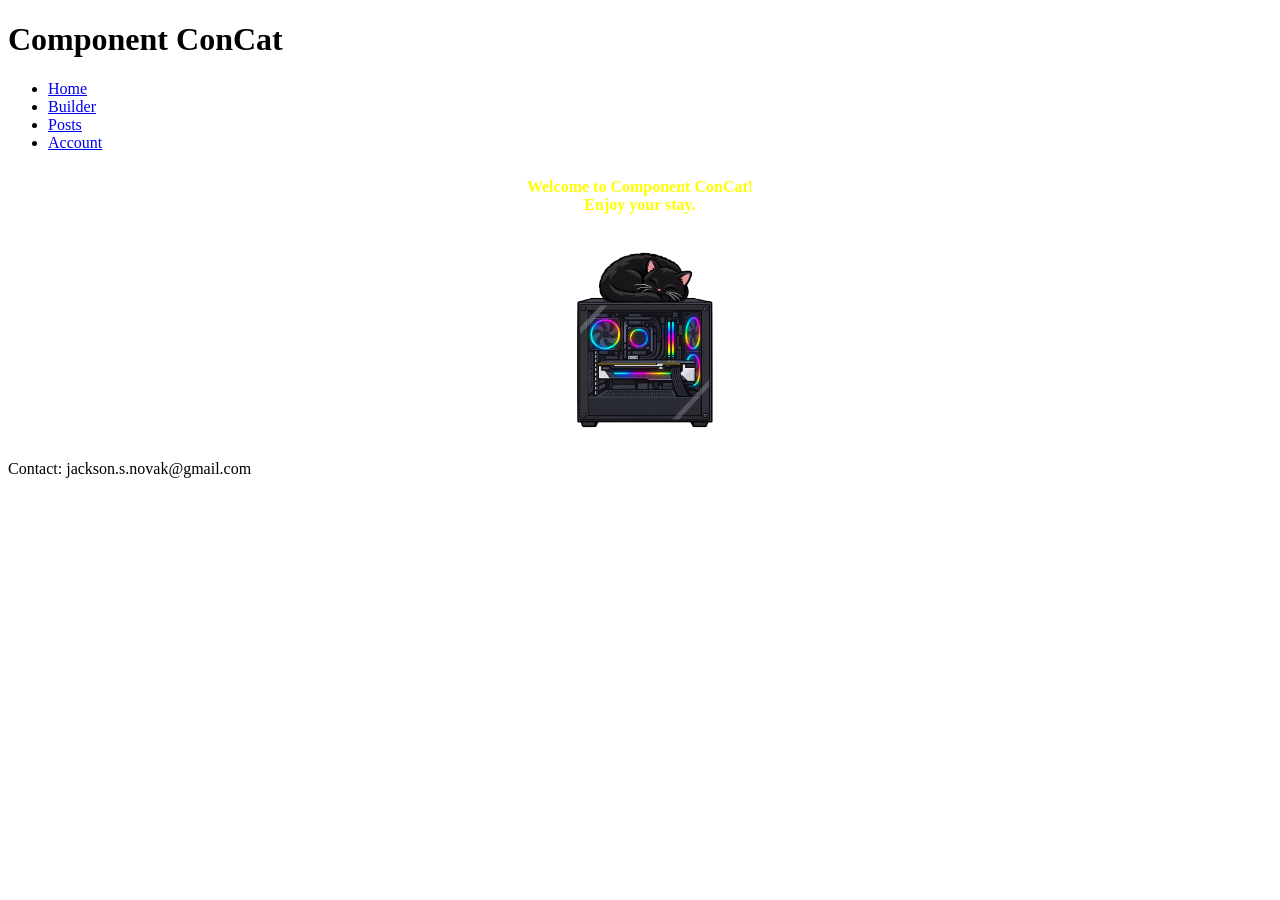
==== index.html @ 255eebbf "adding new style sheet and html files" ====
<!DOCTYPE html>
<html lang="en">
<head>
    <meta charset="UTF-8">
    <meta name="viewport" content="width=device-width, initial-scale=1.0">
    <title>Component ConCat</title>
    <link rel="stylesheet" href="univ_style.css">
    <style>

        #intro {

            font-weight: bold;
            color: yellow;
            text-align: center;
        }
        #intro p {
            padding: 10px;
        }




    </style>
</head>
<body>
    <header>
        <h1>
            Component ConCat
        </h1>
    </header>
    <nav>
        <ul>
            <li><a href="index.html">Home</a></li>
            <li><a href="builder.html">Builder</a></li>
            <li><a href="posts.html">Posts</a></li>
            <li><a href="account.html">Account</a></li>
        </ul>
    </nav>

    <main>
        <section id="intro">
            <p>
                Welcome to Component ConCat! <br> Enjoy your stay.
            </p>
            <img src="logo.png" height="200px">
        </section>
        <section></section>

    </main>
    <footer>
        <p>Contact: jackson.s.novak@gmail.com</p>
    </footer>

</body>
</html>
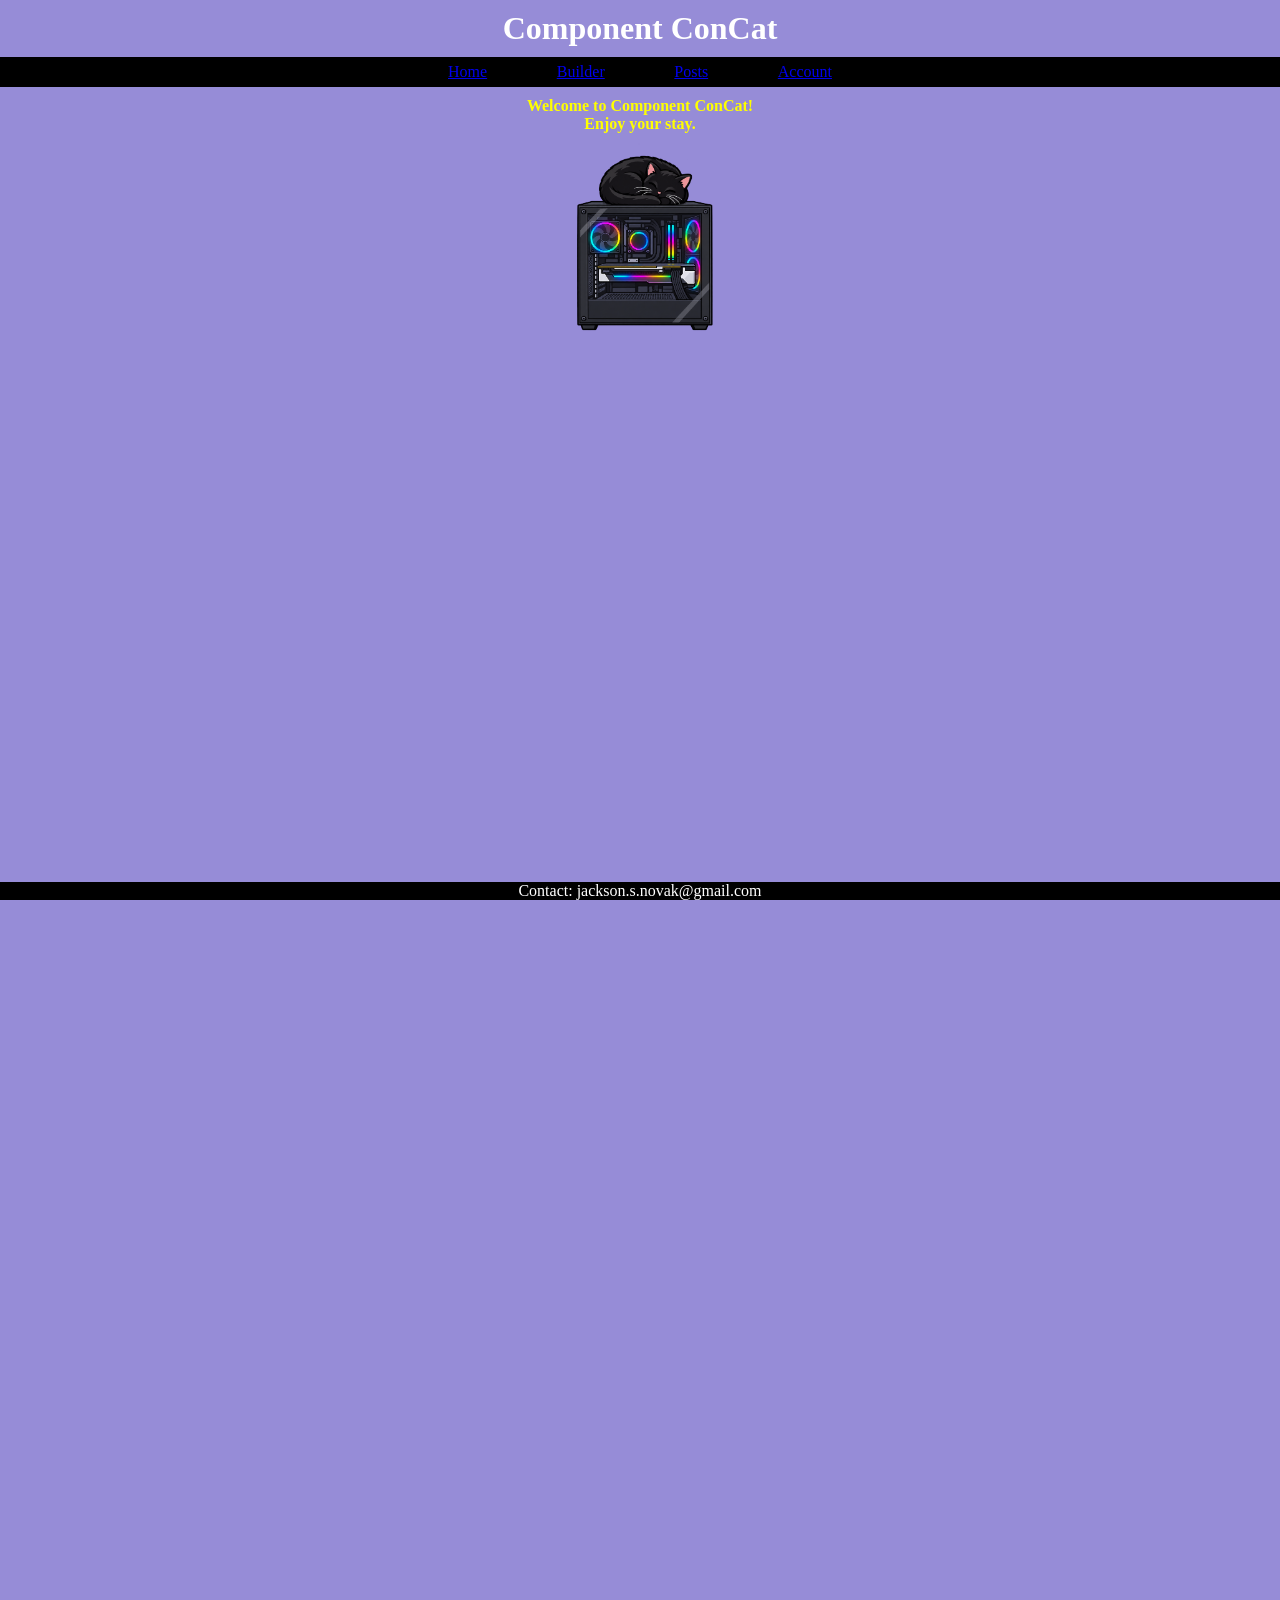
==== commit 8fa439d4: "css folder change" ====
--- a/index.html
+++ b/index.html
@@ -4,11 +4,10 @@
     <meta charset="UTF-8">
     <meta name="viewport" content="width=device-width, initial-scale=1.0">
     <title>Component ConCat</title>
-    <link rel="stylesheet" href="univ_style.css">
+    <link rel="stylesheet" href="css/univ_style.css">
     <style>
 
         #intro {
-
             font-weight: bold;
             color: yellow;
             text-align: center;
--- a/css/univ_style.css
+++ b/css/univ_style.css
@@ -0,0 +1,49 @@
+* {
+    margin: 0;
+    padding: 0;
+}
+body {
+    display: flex;
+    background-color: rgb(150, 140, 215);
+    color: white;
+    align-items: center;
+    flex-direction: column;
+    height: 200vh;
+}
+header *{
+    display: flex;
+    justify-content: center;
+    flex-wrap: wrap;
+}
+header h1 {
+    padding: 10px;
+}
+nav {
+    display: flex;
+    width: 100%;
+    border-top: solid 1px black;
+    border-bottom: solid 1px black;
+    position: sticky;
+    top: 0;
+    z-index: 10;
+    background-color: rgb(150, 140, 215);
+    justify-content: center;
+    background-color: black;
+}
+nav ul {
+    display: flex;
+    list-style-type: none;
+    justify-content: space-between;
+    width: 30vw;
+    padding: 5px;
+}
+footer {
+    position: absolute;
+    bottom: 0;
+    left: 0;
+    text-align: center;
+    size: 5px;
+    width: 100vw;
+    background-color: black;
+
+}
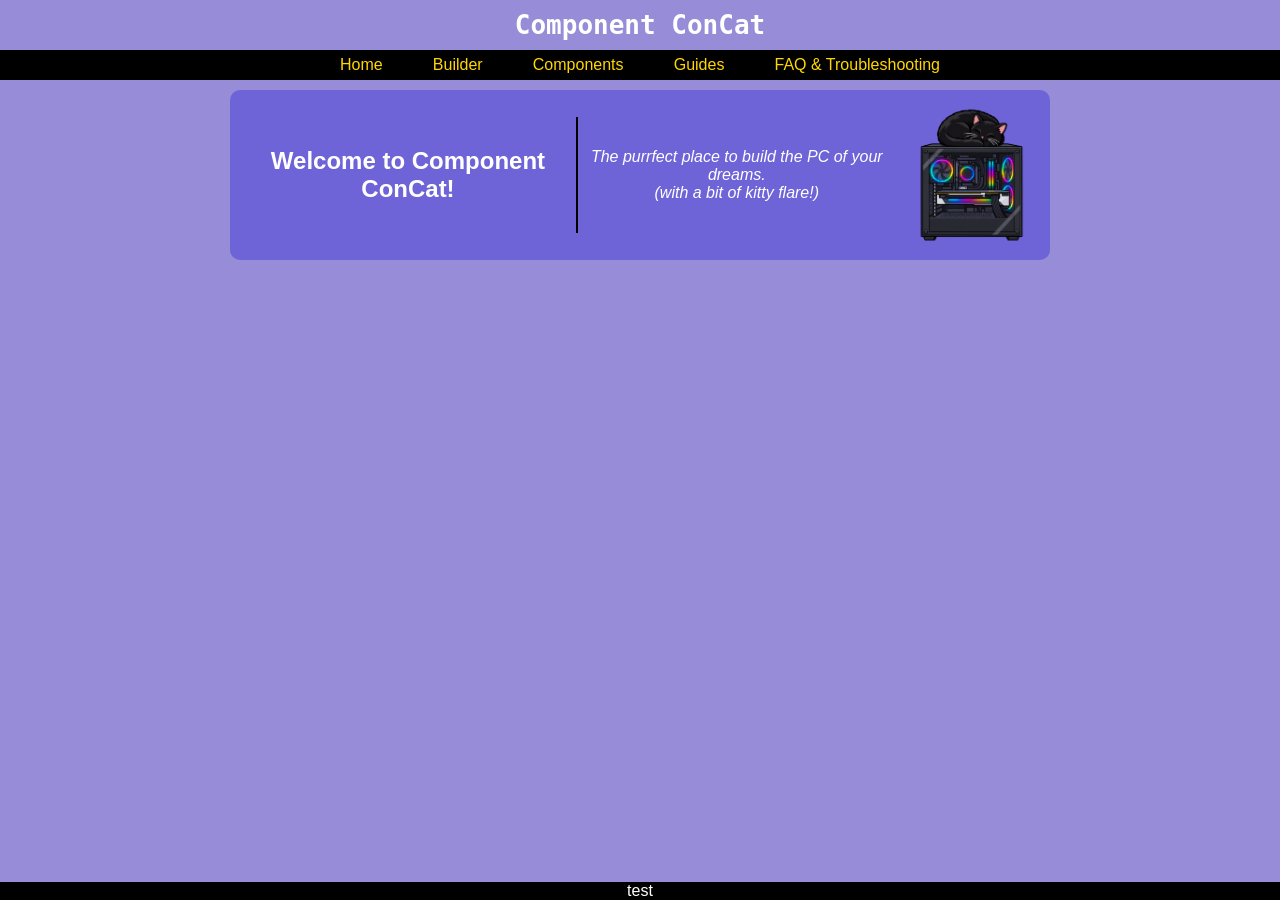
==== commit e1dd69c4: "Stub html and css" ====
--- a/index.html
+++ b/index.html
@@ -5,21 +5,7 @@
     <meta name="viewport" content="width=device-width, initial-scale=1.0">
     <title>Component ConCat</title>
     <link rel="stylesheet" href="css/univ_style.css">
-    <style>
-
-        #intro {
-            font-weight: bold;
-            color: yellow;
-            text-align: center;
-        }
-        #intro p {
-            padding: 10px;
-        }
-
-
-
-
-    </style>
+    <link rel="stylesheet" href="css/index_style.css">
 </head>
 <body>
     <header>
@@ -31,23 +17,24 @@
         <ul>
             <li><a href="index.html">Home</a></li>
             <li><a href="builder.html">Builder</a></li>
-            <li><a href="posts.html">Posts</a></li>
-            <li><a href="account.html">Account</a></li>
+            <li><a href="components.html">Components</a></li>
+            <li><a href="guides.html">Guides</a></li>
+            <li><a href="faq_&_troubleshooting.html">FAQ & Troubleshooting</a></li>
         </ul>
     </nav>
 
     <main>
         <section id="intro">
-            <p>
-                Welcome to Component ConCat! <br> Enjoy your stay.
-            </p>
-            <img src="logo.png" height="200px">
+            <h2>Welcome to Component ConCat!</h2>
+            <p>The purrfect place to build the PC of your dreams. <br>(with a bit of kitty flare!)</p>
+            <img src="logo.png" height="150px">
         </section>
         <section></section>
 
     </main>
+
     <footer>
-        <p>Contact: jackson.s.novak@gmail.com</p>
+        <p>test</p>
     </footer>
 
 </body>
--- a/css/univ_style.css
+++ b/css/univ_style.css
@@ -8,12 +8,13 @@
     color: white;
     align-items: center;
     flex-direction: column;
-    height: 200vh;
+    font-family: 'Trebuchet MS', 'Lucida Sans Unicode', 'Lucida Grande', 'Lucida Sans', Arial, sans-serif;
 }
-header *{
+header h1{
     display: flex;
     justify-content: center;
     flex-wrap: wrap;
+    font-family: monospace;
 }
 header h1 {
     padding: 10px;
@@ -34,8 +35,12 @@
     display: flex;
     list-style-type: none;
     justify-content: space-between;
-    width: 30vw;
+    width: 600px;
     padding: 5px;
+}
+nav ul li a{
+    color: gold;
+    text-decoration: none;
 }
 footer {
     position: absolute;
@@ -46,4 +51,4 @@
     width: 100vw;
     background-color: black;
 
-}+}
--- a/css/index_style.css
+++ b/css/index_style.css
@@ -0,0 +1,20 @@
+#intro {
+    display: flex;
+    color: white;
+    text-align: center;
+    justify-content: center;
+    align-items: center;
+    margin-top: 10px;
+    padding: 10px;
+    background-color:  rgb(110, 100, 215);
+    border-radius: 10px;
+    width: 800px;
+}
+#intro p {
+    font-style: italic;
+    padding: 30px 0px;
+}
+#intro h2 {
+    border-right: solid 2px black;
+    padding: 30px 0px;
+}
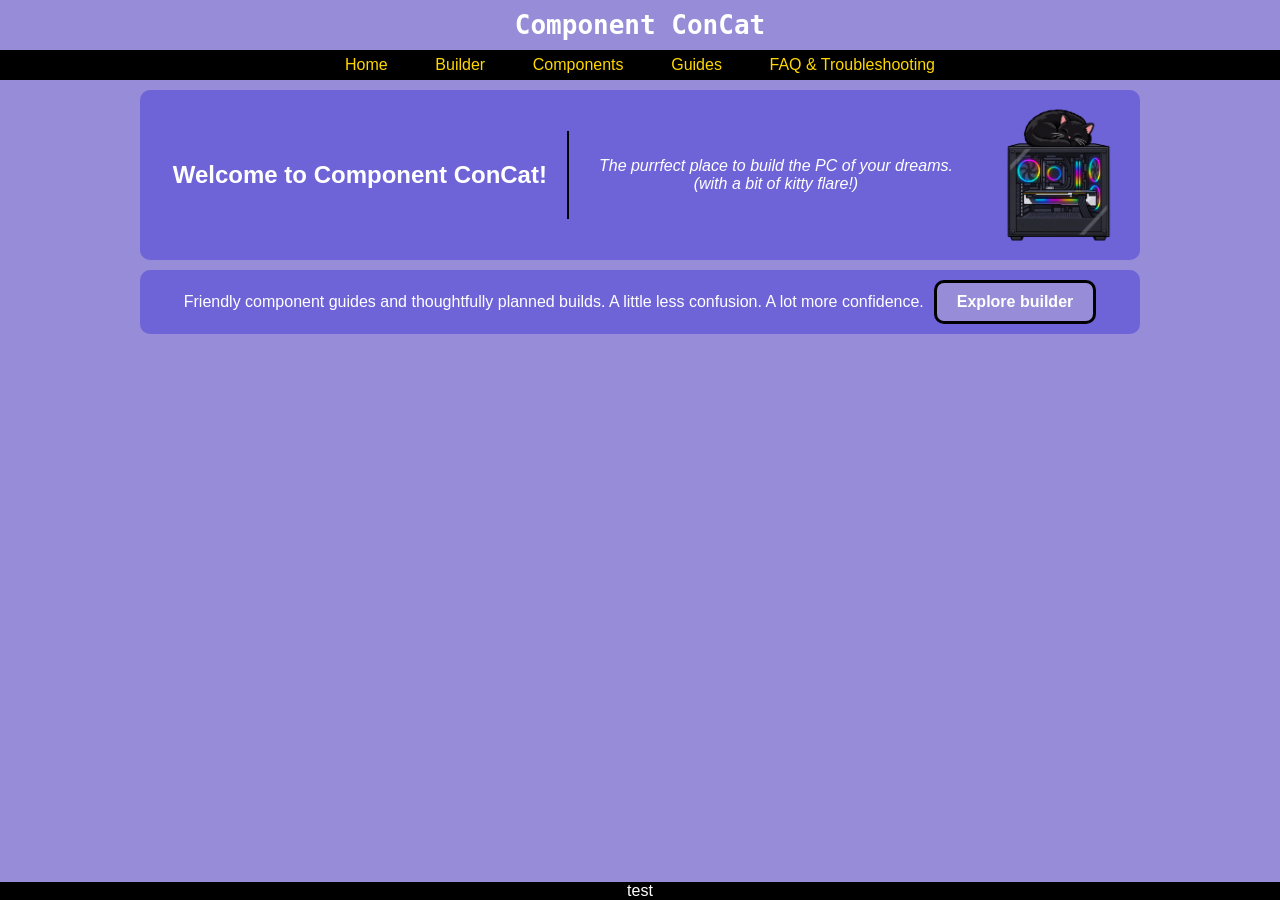
==== commit 2dfc178c: "add media query" ====
--- a/index.html
+++ b/index.html
@@ -29,7 +29,13 @@
             <p>The purrfect place to build the PC of your dreams. <br>(with a bit of kitty flare!)</p>
             <img src="logo.png" height="150px">
         </section>
-        <section></section>
+        <section id="build_expo">
+            <p>
+                Friendly component guides and thoughtfully planned builds. 
+                A little less confusion. A lot more confidence.
+            </p>
+            <a href="builder.html" class="button-link">Explore builder</a>
+        </section>
 
     </main>
 
--- a/css/univ_style.css
+++ b/css/univ_style.css
@@ -1,6 +1,7 @@
 * {
     margin: 0;
     padding: 0;
+    box-sizing: border-box;
 }
 body {
     display: flex;
@@ -9,6 +10,7 @@
     align-items: center;
     flex-direction: column;
     font-family: 'Trebuchet MS', 'Lucida Sans Unicode', 'Lucida Grande', 'Lucida Sans', Arial, sans-serif;
+    min-height: 100vh;
 }
 header h1{
     display: flex;
@@ -37,6 +39,7 @@
     justify-content: space-between;
     width: 600px;
     padding: 5px;
+    flex-wrap: wrap;
 }
 nav ul li a{
     color: gold;
@@ -52,3 +55,17 @@
     background-color: black;
 
 }
+
+/* media query */
+@media (max-width: 768px) {
+
+    nav ul {
+        width: 100%;
+        justify-content: center;
+        gap: 10px 20px;
+    }
+
+    nav ul li a {
+        font-size: 0.9rem;
+    }
+}
--- a/css/index_style.css
+++ b/css/index_style.css
@@ -1,4 +1,4 @@
-#intro {
+section {
     display: flex;
     color: white;
     text-align: center;
@@ -8,13 +8,54 @@
     padding: 10px;
     background-color:  rgb(110, 100, 215);
     border-radius: 10px;
-    width: 800px;
+    width: 100%;
+    gap: 10px;
+}
+main {
+    width: 90%;
+    max-width: 1000px;
 }
 #intro p {
     font-style: italic;
-    padding: 30px 0px;
+    padding: 30px 20px;
 }
 #intro h2 {
     border-right: solid 2px black;
-    padding: 30px 0px;
+    padding: 30px 20px;
 }
+.button-link {
+    display: inline-block;
+    padding: 10px 20px;
+    background-color: rgb(150, 140, 215);
+    color: white;
+    text-decoration: none;
+    border-radius: 10px;
+    font-weight: bold;
+    text-align: center;
+    border: solid 3px black;
+}
+
+.button-link:hover {
+    background-color: rgba(150, 140, 215, 0.5); /* Darkens on hover */
+}
+
+/* Adjust layout for smaller screens */
+@media (max-width: 768px) {
+    #intro {
+        flex-direction: column;
+    }
+    #intro h2 {
+        border-right: none;
+        border-bottom: solid 2px black;
+    }
+    #intro p {
+        padding: 15px;
+    }
+    #intro img {
+        max-width: 100%;
+    }
+    #build_expo {
+        flex-direction: column;
+        gap: 15px;
+    }
+}
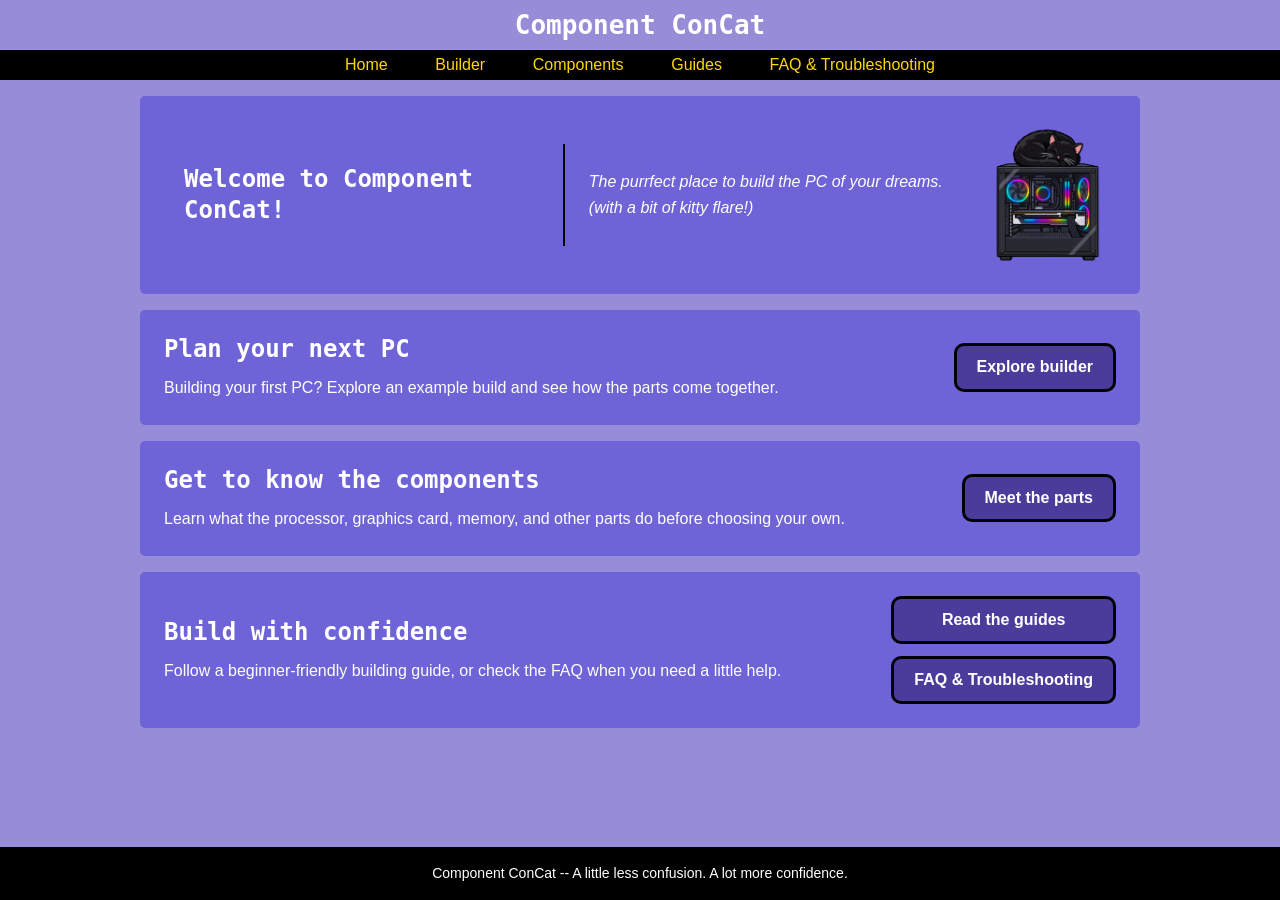
==== commit 7502e3c9: "index.html verison 1" ====
--- a/index.html
+++ b/index.html
@@ -8,6 +8,7 @@
     <link rel="stylesheet" href="css/index_style.css">
 </head>
 <body>
+    <!-- The same header and navigation are used throughout the site. -->
     <header>
         <h1>
             Component ConCat
@@ -24,23 +25,44 @@
     </nav>
 
     <main>
+        <!-- Welcome panel: heading, introduction, and cat illustration. -->
         <section id="intro">
             <h2>Welcome to Component ConCat!</h2>
             <p>The purrfect place to build the PC of your dreams. <br>(with a bit of kitty flare!)</p>
             <img src="logo.png" height="150px">
         </section>
+        <!-- Simple introductions link visitors to the rest of the site. -->
         <section id="build_expo">
-            <p>
-                Friendly component guides and thoughtfully planned builds. 
-                A little less confusion. A lot more confidence.
-            </p>
+            <div>
+                <h2>Plan your next PC</h2>
+                <p>Building your first PC? Explore an example build and see how the parts come together.</p>
+            </div>
             <a href="builder.html" class="button-link">Explore builder</a>
         </section>
 
+        <section id="components_expo">
+            <div>
+                <h2>Get to know the components</h2>
+                <p>Learn what the processor, graphics card, memory, and other parts do before choosing your own.</p>
+            </div>
+            <a href="components.html" class="button-link">Meet the parts</a>
+        </section>
+
+        <section id="guides_expo">
+            <div>
+                <h2>Build with confidence</h2>
+                <p>Follow a beginner-friendly building guide, or check the FAQ when you need a little help.</p>
+            </div>
+            <div class="page-links">
+                <a href="guides.html" class="button-link">Read the guides</a>
+                <a href="faq_&_troubleshooting.html" class="button-link">FAQ & Troubleshooting</a>
+            </div>
+        </section>
+
     </main>
-
+    <!-- The footer follows the page content, including on small screens. -->
     <footer>
-        <p>test</p>
+        <p>Component ConCat -- A little less confusion. A lot more confidence.</p>
     </footer>
 
 </body>
--- a/css/index_style.css
+++ b/css/index_style.css
@@ -1,61 +1,117 @@
-section {
-    display: flex;
-    color: white;
-    text-align: center;
-    justify-content: center;
-    align-items: center;
-    margin-top: 10px;
-    padding: 10px;
-    background-color:  rgb(110, 100, 215);
-    border-radius: 10px;
-    width: 100%;
-    gap: 10px;
-}
+/* Homepage layout. Shared colors, fonts, and navigation are in univ_style.css. */
 main {
     width: 90%;
     max-width: 1000px;
+    margin: 16px auto 24px;
 }
+
+main section {
+    display: flex;
+    color: white;
+    text-align: left;
+    justify-content: space-between;
+    align-items: center;
+    margin-bottom: 16px;
+    padding: 24px;
+    background-color: rgb(110, 100, 215);
+    border-radius: 5px;
+    width: 100%;
+    gap: 24px;
+}
+
+main h2 {
+    margin-bottom: 10px;
+    font-family: monospace;
+    font-size: 1.5rem;
+    line-height: 1.3;
+}
+
+main p {
+    line-height: 1.6;
+}
+
+/* Keep the original welcome panel's divider and image on the right. */
+#intro h2 {
+    flex: 1;
+    margin-bottom: 0;
+    border-right: solid 2px black;
+    padding: 20px;
+}
+
 #intro p {
+    flex: 1;
     font-style: italic;
-    padding: 30px 20px;
 }
-#intro h2 {
-    border-right: solid 2px black;
-    padding: 30px 20px;
+
+#intro img {
+    display: block;
+    width: auto;
+    height: 150px;
+    max-width: 100%;
+    object-fit: contain;
+    flex-shrink: 0;
 }
+
+.page-links {
+    display: flex;
+    flex-direction: column;
+    gap: 12px;
+}
+
 .button-link {
     display: inline-block;
     padding: 10px 20px;
-    background-color: rgb(150, 140, 215);
+    background-color: rgb(75, 60, 155);
     color: white;
     text-decoration: none;
     border-radius: 10px;
     font-weight: bold;
     text-align: center;
     border: solid 3px black;
+    line-height: 1.4;
+    flex-shrink: 0;
 }
 
 .button-link:hover {
-    background-color: rgba(150, 140, 215, 0.5); /* Darkens on hover */
+    background-color: rgb(55, 40, 120);
 }
 
-/* Adjust layout for smaller screens */
+.button-link:focus-visible {
+    outline: 3px solid gold;
+    outline-offset: 4px;
+}
+
+/* Keep the homepage footer in normal flow instead of over the content. */
+footer {
+    position: relative;
+    width: 100%;
+    margin-top: auto;
+    padding: 16px;
+    font-size: 0.875rem;
+    line-height: 1.5;
+}
+
+/* Media query: stack the panels and move the divider on smaller screens. */
 @media (max-width: 768px) {
-    #intro {
+    main section {
         flex-direction: column;
+        gap: 18px;
+        padding: 20px;
     }
+
     #intro h2 {
+        width: 100%;
         border-right: none;
         border-bottom: solid 2px black;
+        padding: 0 0 18px;
     }
-    #intro p {
-        padding: 15px;
+
+    .page-links {
+        width: 100%;
+        align-items: center;
     }
-    #intro img {
+
+    .button-link {
         max-width: 100%;
     }
-    #build_expo {
-        flex-direction: column;
-        gap: 15px;
-    }
-}+}
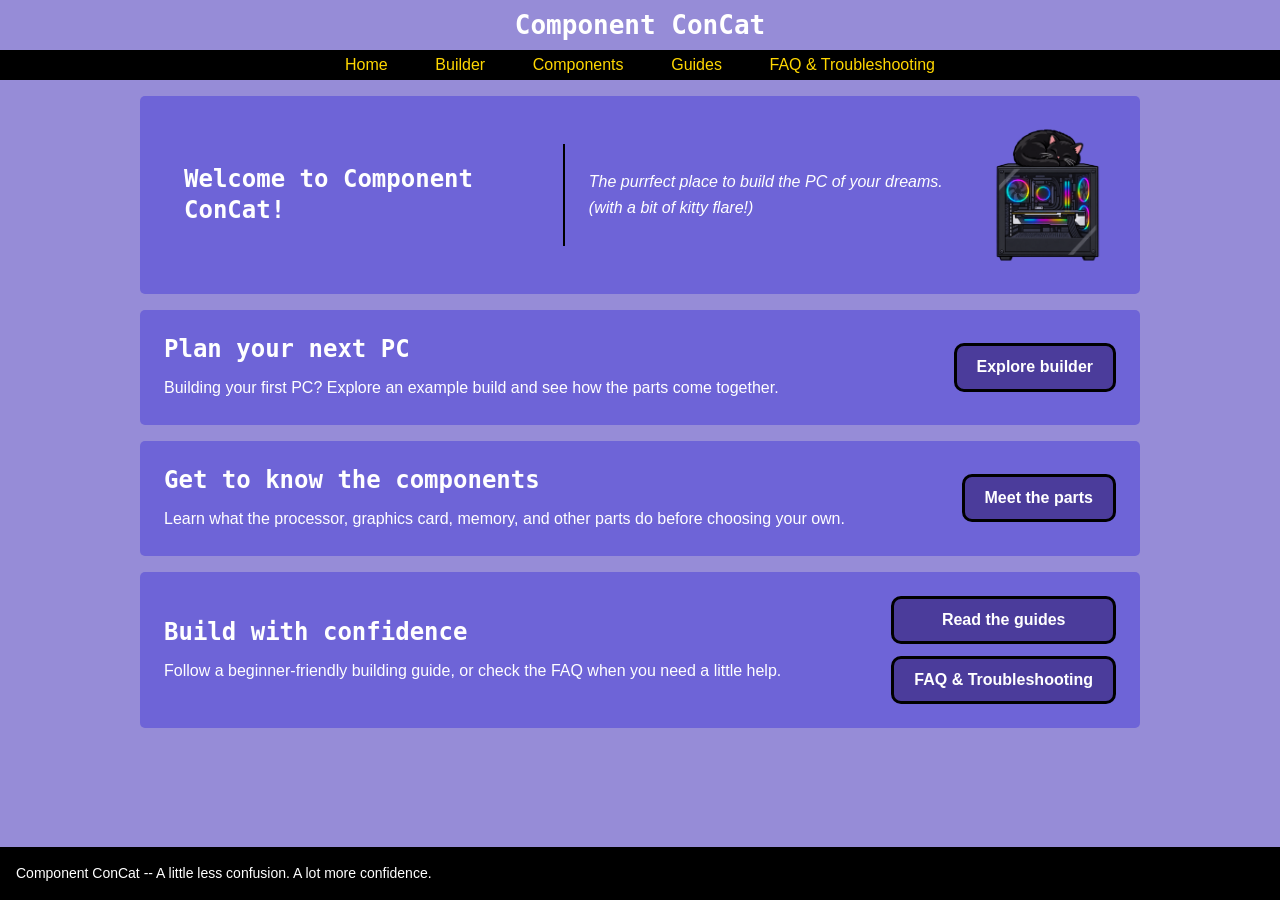
==== commit 86856eb6: "typos and rant" ====
--- a/index.html
+++ b/index.html
@@ -10,9 +10,7 @@
 <body>
     <!-- The same header and navigation are used throughout the site. -->
     <header>
-        <h1>
-            Component ConCat
-        </h1>
+        <h1>Component ConCat</h1>
     </header>
     <nav>
         <ul>
--- a/css/univ_style.css
+++ b/css/univ_style.css
@@ -3,6 +3,7 @@
     padding: 0;
     box-sizing: border-box;
 }
+
 body {
     display: flex;
     background-color: rgb(150, 140, 215);
@@ -12,15 +13,18 @@
     font-family: 'Trebuchet MS', 'Lucida Sans Unicode', 'Lucida Grande', 'Lucida Sans', Arial, sans-serif;
     min-height: 100vh;
 }
+
 header h1{
     display: flex;
     justify-content: center;
     flex-wrap: wrap;
     font-family: monospace;
 }
+
 header h1 {
     padding: 10px;
 }
+
 nav {
     display: flex;
     width: 100%;
@@ -33,6 +37,7 @@
     justify-content: center;
     background-color: black;
 }
+
 nav ul {
     display: flex;
     list-style-type: none;
@@ -41,21 +46,21 @@
     padding: 5px;
     flex-wrap: wrap;
 }
+
 nav ul li a{
     color: gold;
     text-decoration: none;
 }
+    /* Keep the homepage footer in normal flow instead of over the content. */
 footer {
-    position: absolute;
-    bottom: 0;
-    left: 0;
-    text-align: center;
-    size: 5px;
-    width: 100vw;
+    position: relative;
+    width: 100%;
+    margin-top: auto;
+    padding: 16px;
+    font-size: 0.875rem;
+    line-height: 1.5;
     background-color: black;
-
 }
-
 /* media query */
 @media (max-width: 768px) {
 
@@ -68,4 +73,4 @@
     nav ul li a {
         font-size: 0.9rem;
     }
-}+}
--- a/css/index_style.css
+++ b/css/index_style.css
@@ -80,17 +80,6 @@
     outline: 3px solid gold;
     outline-offset: 4px;
 }
-
-/* Keep the homepage footer in normal flow instead of over the content. */
-footer {
-    position: relative;
-    width: 100%;
-    margin-top: auto;
-    padding: 16px;
-    font-size: 0.875rem;
-    line-height: 1.5;
-}
-
 /* Media query: stack the panels and move the divider on smaller screens. */
 @media (max-width: 768px) {
     main section {
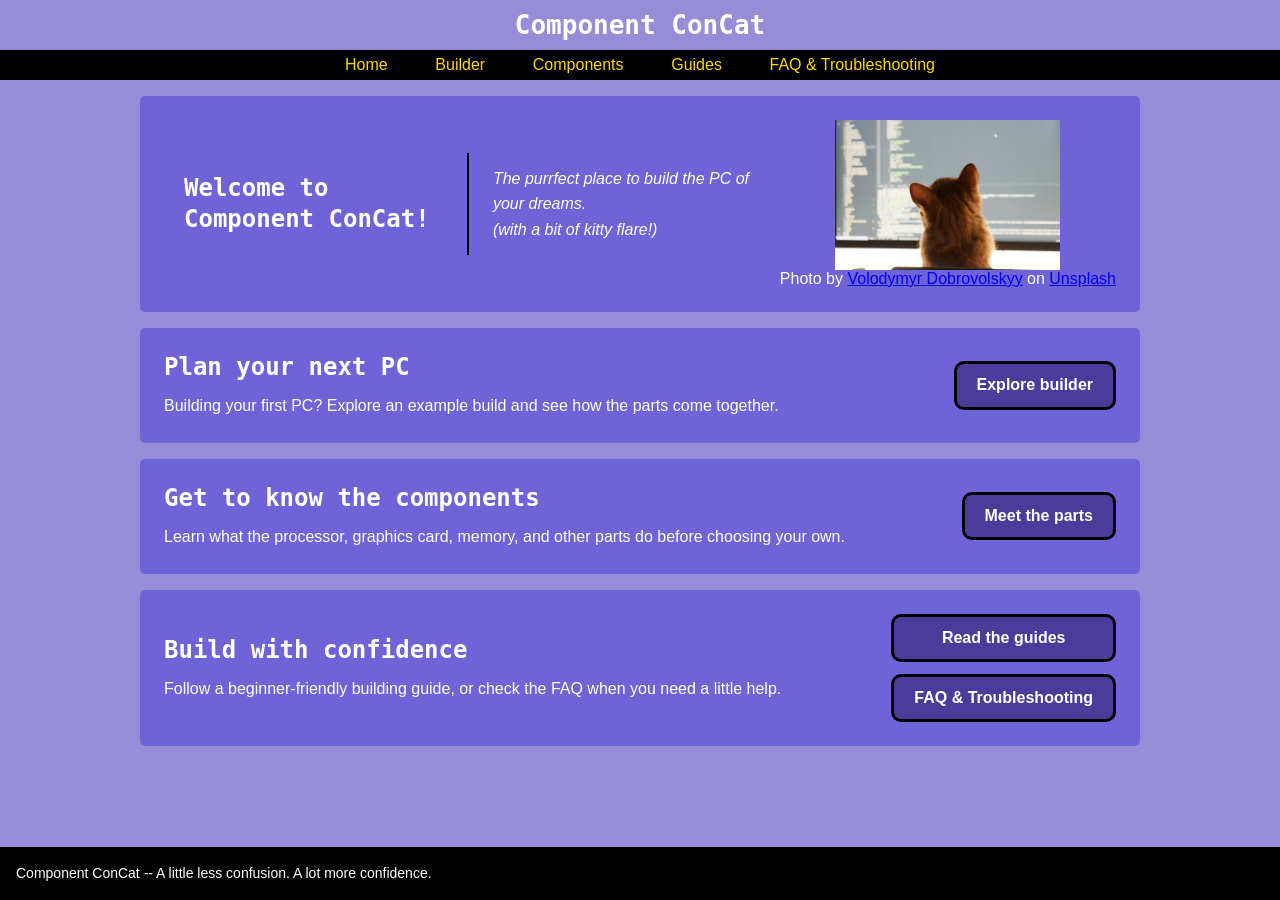
==== commit 95837bab: "changed image and added reference" ====
--- a/index.html
+++ b/index.html
@@ -27,7 +27,16 @@
         <section id="intro">
             <h2>Welcome to Component ConCat!</h2>
             <p>The purrfect place to build the PC of your dreams. <br>(with a bit of kitty flare!)</p>
-            <img src="logo.png" height="150px">
+            <figure>
+                <img src="images/volodymyr-dobrovolskyy-KrYbarbAx5s-unsplash.jpg" alt="Cat infront of a computer monitor" height="150px">
+
+                <figcaption>
+                    Photo by <a href="https://unsplash.com/@vladimir_d?utm_source=unsplash&utm_medium=referral&utm_content=creditCopyText">Volodymyr Dobrovolskyy</a> on 
+                    <a href="https://unsplash.com/photos/a-cat-sitting-in-front-of-a-computer-monitor-KrYbarbAx5s?utm_source=unsplash&utm_medium=referral&utm_content=creditCopyText">Unsplash</a>
+                </figcaption>
+            </figure>
+
+    
         </section>
         <!-- Simple introductions link visitors to the rest of the site. -->
         <section id="build_expo">
--- a/css/index_style.css
+++ b/css/index_style.css
@@ -43,7 +43,14 @@
     font-style: italic;
 }
 
-#intro img {
+#intro figure {
+    display: flex;
+    align-items: center;
+    flex-direction: column;
+
+}
+
+#intro figure img {
     display: block;
     width: auto;
     height: 150px;
